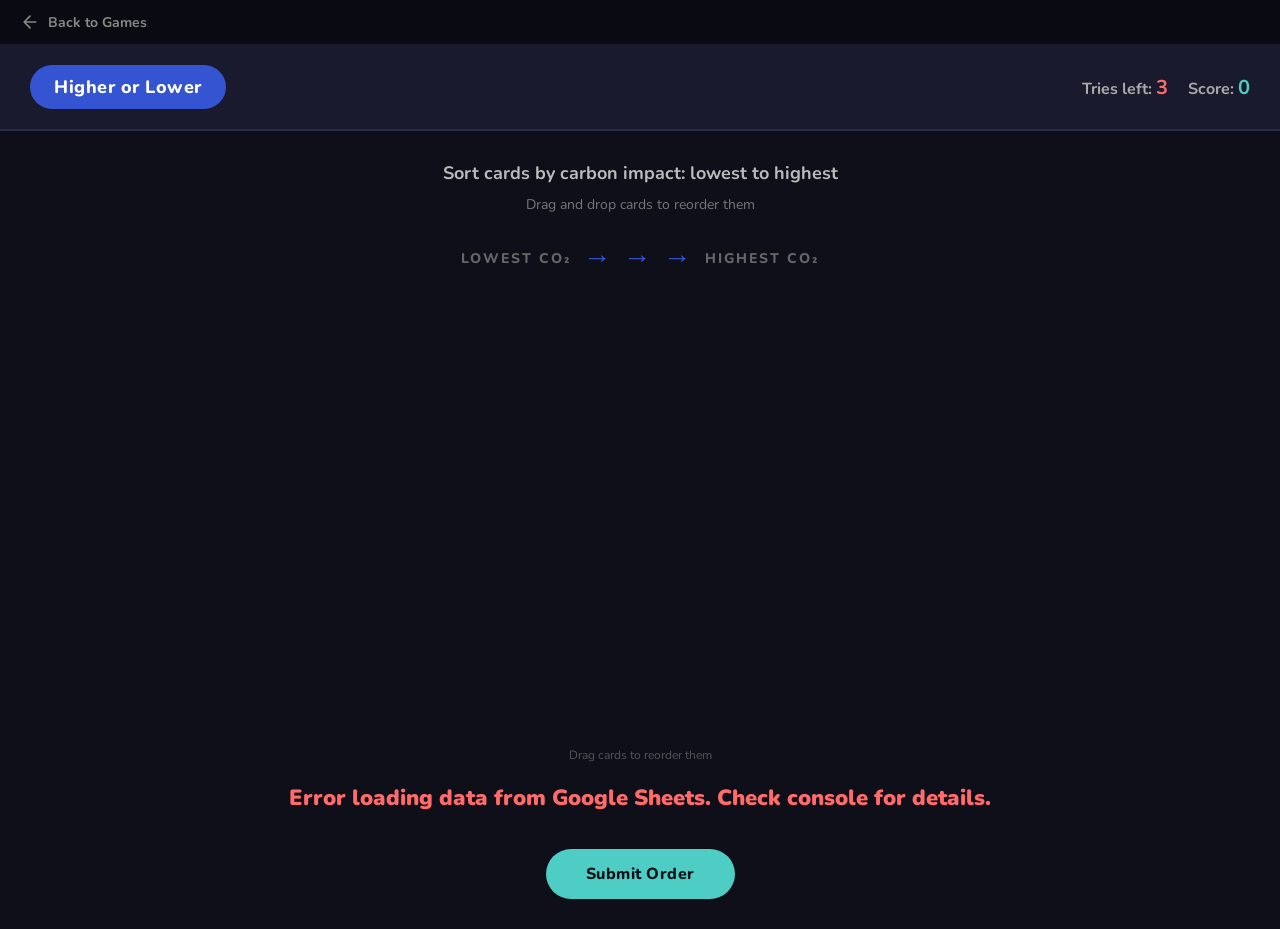
==== carbon-sort/index.html @ 0bd86bb2 "update" ====
<!DOCTYPE html>
<html lang="en">
<head>
  <meta charset="UTF-8">
  <meta name="viewport" content="width=device-width, initial-scale=1.0">
  <title>Carbon Footprint - Higher or Lower</title>
  <link rel="preconnect" href="https://fonts.googleapis.com">
  <link href="https://fonts.googleapis.com/css2?family=Nunito:wght@700;800;900&display=swap" rel="stylesheet">
  <style>
    * { margin: 0; padding: 0; box-sizing: border-box; }

    body {
      font-family: 'Nunito', sans-serif;
      background: #0f0f1a;
      color: #fff;
      min-height: 100vh;
      overflow-x: hidden;
    }

    /* Top navigation bar */
    .top-nav {
      display: flex;
      align-items: center;
      justify-content: space-between;
      padding: 12px 20px;
      background: #0a0a12;
      border-bottom: 1px solid #1a1a2e;
    }

    .back-link {
      display: flex;
      align-items: center;
      gap: 8px;
      color: #888;
      text-decoration: none;
      font-size: 14px;
      font-weight: 700;
      transition: color 0.2s;
    }

    .back-link:hover {
      color: #4ecdc4;
    }

    .back-link svg {
      width: 20px;
      height: 20px;
    }

    .header {
      display: flex;
      align-items: center;
      justify-content: space-between;
      padding: 20px 30px;
      background: #1a1a2e;
      border-bottom: 2px solid #2a2a4a;
    }

    .logo {
      display: inline-block;
      background: #3454d1;
      color: #fff;
      padding: 10px 24px;
      border-radius: 30px;
      font-weight: 800;
      font-size: 18px;
      letter-spacing: 0.5px;
    }

    .score-area {
      display: flex;
      align-items: center;
      gap: 20px;
    }

    .trails-left {
      font-size: 16px;
      font-weight: 700;
      color: #aaa;
    }

    .trails-left span {
      color: #ff6b6b;
      font-size: 20px;
    }

    .score {
      font-size: 16px;
      font-weight: 700;
      color: #aaa;
    }

    .score span {
      color: #4ecdc4;
      font-size: 20px;
    }

    .game-container {
      max-width: 100%;
      padding: 30px 20px;
    }

    .instruction {
      text-align: center;
      font-size: 18px;
      color: #bbb;
      margin-bottom: 10px;
      font-weight: 700;
    }

    .instruction-sub {
      text-align: center;
      font-size: 14px;
      color: #777;
      margin-bottom: 25px;
    }

    .arrow-bar {
      display: flex;
      align-items: center;
      justify-content: center;
      gap: 12px;
      margin-bottom: 20px;
      font-weight: 800;
      font-size: 14px;
      color: #666;
      letter-spacing: 2px;
    }

    .arrow-bar .arrow {
      font-size: 28px;
      color: #3454d1;
    }

    /* Card track */
    .card-track-wrapper {
      position: relative;
      width: 100%;
      overflow-x: auto;
      overflow-y: visible;
      padding-bottom: 20px;
      -webkit-overflow-scrolling: touch;
    }

    .card-track {
      display: flex;
      gap: 16px;
      padding: 10px 20px;
      min-width: min-content;
      min-height: 420px;
      align-items: flex-start;
      justify-content: center;
    }

    /* Card */
    .card {
      flex-shrink: 0;
      width: 220px;
      height: 380px;
      border-radius: 20px;
      cursor: grab;
      user-select: none;
      position: relative;
      transition: transform 0.2s, box-shadow 0.2s;
      display: flex;
      flex-direction: column;
      overflow: hidden;
    }

    .card:hover {
      transform: translateY(-6px);
      box-shadow: 0 12px 40px rgba(0,0,0,0.4);
    }

    .card.dragging {
      opacity: 0.5;
      transform: scale(0.95);
      cursor: grabbing;
    }

    .card.drag-over {
      transform: translateY(-6px) scale(1.02);
      box-shadow: 0 0 0 3px #fff, 0 12px 40px rgba(0,0,0,0.4);
    }

    .card.locked {
      cursor: default;
      opacity: 0.85;
    }

    .card.locked:hover {
      transform: none;
      box-shadow: 0 0 0 4px #4ecdc4, 0 8px 30px rgba(78,205,196,0.3);
    }

    .card-top {
      flex: 1;
      display: flex;
      flex-direction: column;
      align-items: center;
      justify-content: center;
      padding: 20px 16px;
      position: relative;
    }

    .card-emoji {
      font-size: 72px;
      margin-bottom: 12px;
      filter: drop-shadow(0 4px 8px rgba(0,0,0,0.2));
    }

    .card-title {
      font-size: 20px;
      font-weight: 900;
      text-align: center;
      line-height: 1.2;
      color: #fff;
      text-shadow: 0 2px 4px rgba(0,0,0,0.2);
    }

    .card-subtitle {
      font-size: 11px;
      font-weight: 700;
      text-align: center;
      color: rgba(255,255,255,0.75);
      margin-top: 6px;
      text-transform: uppercase;
      letter-spacing: 1px;
    }

    .card-bottom {
      background: rgba(0,0,0,0.15);
      padding: 12px 16px;
      text-align: center;
    }

    .card-impact {
      font-size: 14px;
      font-weight: 800;
      color: rgba(255,255,255,0.9);
      display: none;
    }

    .card-category {
      font-size: 10px;
      font-weight: 700;
      text-transform: uppercase;
      letter-spacing: 1.5px;
      color: rgba(255,255,255,0.5);
    }

    .card-number {
      position: absolute;
      top: 10px;
      left: 14px;
      font-size: 14px;
      font-weight: 900;
      color: rgba(255,255,255,0.4);
    }

    /* Card colors by category */
    .card-cat-digital { background: #e74c3c; }
    .card-cat-food { background: #27ae60; }
    .card-cat-food-beverage { background: #27ae60; }
    .card-cat-transport { background: #3454d1; }
    .card-cat-household { background: #9b59b6; }
    .card-cat-fashion { background: #e91e63; }
    .card-cat-sport { background: #00bcd4; }
    .card-cat-construction { background: #607d8b; }
    .card-cat-finance { background: #f39c12; }

    /* Result states */
    .card.correct {
      box-shadow: 0 0 0 4px #4ecdc4, 0 8px 30px rgba(78,205,196,0.3);
    }

    .card.correct::after {
      content: '\2713';
      position: absolute;
      top: 10px;
      right: 14px;
      font-size: 22px;
      color: #4ecdc4;
      font-weight: 900;
      z-index: 2;
    }

    .card.wrong {
      box-shadow: 0 0 0 4px #ff6b6b, 0 8px 30px rgba(255,107,107,0.3);
    }

    .card.wrong::after {
      content: '\2717';
      position: absolute;
      top: 10px;
      right: 14px;
      font-size: 22px;
      color: #ff6b6b;
      font-weight: 900;
      z-index: 2;
    }

    .card.revealed .card-impact {
      display: block;
    }

    /* Facts shown on card after final reveal */
    .card-facts {
      display: none;
      margin-top: 8px;
    }

    .card.final-reveal .card-facts {
      display: block;
    }

    .card-fact {
      font-size: 10px;
      font-weight: 700;
      color: rgba(255,255,255,0.8);
      line-height: 1.4;
      margin-top: 4px;
    }

    .card-fact-italic {
      font-style: italic;
      color: rgba(255,255,255,0.6);
    }

    .card.final-reveal {
      height: auto;
      min-height: 380px;
    }

    .card.final-reveal .card-bottom {
      padding: 12px 14px 16px;
    }

    /* Buttons */
    .button-area {
      display: flex;
      justify-content: center;
      gap: 16px;
      margin-top: 30px;
    }

    .btn {
      padding: 14px 40px;
      border: none;
      border-radius: 30px;
      font-family: 'Nunito', sans-serif;
      font-size: 16px;
      font-weight: 800;
      cursor: pointer;
      transition: transform 0.15s, box-shadow 0.15s;
      letter-spacing: 0.5px;
    }

    .btn:hover {
      transform: translateY(-2px);
      box-shadow: 0 6px 20px rgba(0,0,0,0.3);
    }

    .btn:active {
      transform: translateY(0);
    }

    .btn-submit {
      background: #4ecdc4;
      color: #0f0f1a;
    }

    .btn-new {
      background: #3454d1;
      color: #fff;
    }

    .btn-retry {
      background: #f39c12;
      color: #0f0f1a;
    }

    /* Results overlay */
    .result-message {
      text-align: center;
      margin-top: 20px;
      font-size: 22px;
      font-weight: 900;
      min-height: 36px;
    }

    .result-message.perfect { color: #4ecdc4; }
    .result-message.good { color: #f39c12; }
    .result-message.fail { color: #ff6b6b; }

    /* Touch hint */
    .touch-hint {
      text-align: center;
      color: #555;
      font-size: 12px;
      margin-top: 10px;
    }

    /* Responsive - Tablet */
    @media (max-width: 768px) {
      .card {
        width: 140px;
        height: 240px;
      }
      .card-emoji { font-size: 40px; margin-bottom: 8px; }
      .card-title { font-size: 13px; }
      .card-subtitle { font-size: 9px; }
      .card-top { padding: 12px 10px; }
      .card-bottom { padding: 8px 10px; }
      .card-impact { font-size: 12px; }
      .card-category { font-size: 8px; }
      .card-number { font-size: 12px; top: 6px; left: 10px; }
      .card-track { gap: 10px; padding: 10px 10px; min-height: 280px; }
      .header { padding: 14px 16px; }
      .logo { font-size: 14px; padding: 8px 18px; }
      .instruction { font-size: 16px; }
      .arrow-bar { font-size: 12px; gap: 8px; }
      .arrow-bar .arrow { font-size: 20px; }
      .game-container { padding: 20px 10px; }
      .card.final-reveal { min-height: 240px; }
      .card-fact { font-size: 9px; }
    }

    /* Responsive - Mobile */
    @media (max-width: 480px) {
      .top-nav { padding: 10px 12px; }
      .back-link { font-size: 12px; gap: 6px; }
      .back-link svg { width: 16px; height: 16px; }

      .header {
        padding: 10px 12px;
        flex-direction: column;
        gap: 10px;
      }
      .logo { font-size: 12px; padding: 6px 14px; }
      .score-area { gap: 16px; }
      .trails-left, .score { font-size: 13px; }
      .trails-left span, .score span { font-size: 16px; }

      .game-container { padding: 15px 8px; }
      .instruction { font-size: 14px; margin-bottom: 6px; }
      .instruction-sub { font-size: 12px; margin-bottom: 15px; }
      .arrow-bar { font-size: 10px; gap: 6px; margin-bottom: 12px; letter-spacing: 1px; }
      .arrow-bar .arrow { font-size: 16px; }

      .card-track-wrapper { padding-bottom: 10px; }
      .card-track {
        gap: 8px;
        padding: 8px 6px;
        min-height: 200px;
        justify-content: flex-start;
      }

      .card {
        width: calc((100vw - 68px) / 3); /* Show 3 cards with gaps */
        min-width: 95px;
        max-width: 110px;
        height: 180px;
        border-radius: 12px;
      }
      .card-emoji { font-size: 28px; margin-bottom: 6px; }
      .card-title { font-size: 11px; line-height: 1.1; }
      .card-subtitle { font-size: 8px; margin-top: 4px; letter-spacing: 0.5px; }
      .card-top { padding: 8px 6px; }
      .card-bottom { padding: 6px 6px; }
      .card-impact { font-size: 10px; }
      .card-category { font-size: 7px; letter-spacing: 1px; }
      .card-number { font-size: 10px; top: 4px; left: 6px; }

      .card.correct::after, .card.wrong::after {
        font-size: 16px;
        top: 4px;
        right: 6px;
      }

      .card.final-reveal {
        min-height: 180px;
        height: auto;
      }
      .card-fact { font-size: 8px; line-height: 1.3; }
      .card-facts { margin-top: 4px; }

      .touch-hint { font-size: 11px; margin-top: 8px; }
      .result-message { font-size: 16px; margin-top: 15px; }
      .button-area { margin-top: 20px; }
      .btn { padding: 12px 30px; font-size: 14px; }
    }

    /* Extra small phones */
    @media (max-width: 360px) {
      .card {
        width: calc((100vw - 56px) / 3);
        min-width: 85px;
        height: 165px;
      }
      .card-emoji { font-size: 24px; }
      .card-title { font-size: 10px; }
      .card-track { gap: 6px; padding: 6px 4px; min-height: 180px; }
    }
  </style>
</head>
<body>

  <!-- Top navigation -->
  <nav class="top-nav">
    <a href="https://www.the-uptake.com/games" class="back-link">
      <svg viewBox="0 0 24 24" fill="none" stroke="currentColor" stroke-width="2" stroke-linecap="round" stroke-linejoin="round">
        <path d="M19 12H5M12 19l-7-7 7-7"/>
      </svg>
      Back to Games
    </a>
  </nav>

  <div class="header">
    <div class="logo">Higher or Lower</div>
    <div class="score-area">
      <div class="trails-left">Tries left: <span id="trails">3</span></div>
      <div class="score">Score: <span id="totalScore">0</span></div>
    </div>
  </div>

  <div class="game-container" id="gameContainer">
    <div class="instruction">Sort cards by carbon impact: lowest to highest</div>
    <div class="instruction-sub" id="instrSub">Drag and drop cards to reorder them</div>

    <div class="arrow-bar">
      <span>LOWEST CO&#8322;</span>
      <span class="arrow">&rarr; &rarr; &rarr;</span>
      <span>HIGHEST CO&#8322;</span>
    </div>

    <div class="card-track-wrapper">
      <div class="card-track" id="cardTrack"></div>
    </div>

    <div class="touch-hint">Drag cards to reorder them</div>

    <div class="result-message" id="resultMessage"></div>

    <div class="button-area" id="buttonArea">
      <button class="btn btn-submit" onclick="submitAnswer()">Submit Order</button>
    </div>
  </div>


  <script>
    // ---- DATA (loaded from CSV) ----
    let allCards = [];

    // Parse CSV text into array of card objects
    function parseCSV(text) {
      const lines = text.trim().split('\n');
      const headers = lines[0].split(',');
      const cards = [];

      for (let i = 1; i < lines.length; i++) {
        const values = parseCSVLine(lines[i]);
        if (values.length >= 5) {
          cards.push({
            title: values[0] || '',
            sub: values[1] || '',
            category: values[2] || 'OTHER',
            impact: parseFloat(values[3]) || 0,
            emoji: values[4] || '📦',
            comparison: values[5] || '',
            comment: values[6] || ''
          });
        }
      }
      return cards;
    }

    // Handle CSV fields that might contain commas (basic parser)
    function parseCSVLine(line) {
      const result = [];
      let current = '';
      let inQuotes = false;

      for (let i = 0; i < line.length; i++) {
        const char = line[i];
        if (char === '"') {
          inQuotes = !inQuotes;
        } else if (char === ',' && !inQuotes) {
          result.push(current.trim());
          current = '';
        } else {
          current += char;
        }
      }
      result.push(current.trim());
      return result;
    }

    // Google Sheets published CSV URL
    const SHEETS_URL = 'https://docs.google.com/spreadsheets/d/1XNyZQAxnTbr8dHrqAqzfDQb8VobjUz_ucj0vCbGODZY/gviz/tq?tqx=out:csv';

    // Load cards from Google Sheets
    async function loadCards() {
      try {
        const response = await fetch(SHEETS_URL);
        const text = await response.text();
        allCards = parseGoogleCSV(text);
        console.log(`Loaded ${allCards.length} cards from Google Sheets`);
        if (allCards.length === 0) {
          throw new Error('No valid cards found');
        }
        startRound();
      } catch (err) {
        console.error('Failed to load from Google Sheets:', err);
        document.getElementById('resultMessage').textContent = 'Error loading data from Google Sheets. Check console for details.';
        document.getElementById('resultMessage').className = 'result-message fail';
      }
    }

    // Parse Google Sheets CSV (columns: A=Description, B=Sub, C=Category, D=Impact, E=Comparison, F=Comment)
    function parseGoogleCSV(text) {
      const lines = text.trim().split('\n');
      const cards = [];

      // Skip header row (index 0)
      for (let i = 1; i < lines.length; i++) {
        const values = parseCSVLine(lines[i]);
        // Column mapping from your spreadsheet:
        // A (0) = Description (title)
        // B (1) = Sub-Description
        // C (2) = Category
        // D (3) = Impact (kg CO2-e)
        // E (4) = Household Comparison
        // F (5) = Comments
        const impactStr = cleanQuotes(values[3] || '').replace(/,/g, ''); // Remove thousand separators
        const impact = parseFloat(impactStr);
        if (values[0] && !isNaN(impact)) {
          cards.push({
            title: cleanQuotes(values[0]),
            sub: cleanQuotes(values[1] || ''),
            category: cleanQuotes(values[2] || 'OTHER'),
            impact: impact,
            emoji: getCategoryEmoji(cleanQuotes(values[2] || ''), cleanQuotes(values[0])),
            comparison: cleanQuotes(values[4] || ''),
            comment: cleanQuotes(values[5] || '')
          });
        }
      }
      return cards;
    }

    function cleanQuotes(str) {
      return str.replace(/^"|"$/g, '').replace(/""/g, '"').trim();
    }

    // Auto-assign emoji based on category and title keywords
    function getCategoryEmoji(category, title) {
      const cat = category.toUpperCase();
      const t = title.toLowerCase();

      // Specific matches first
      if (t.includes('email')) return '📧';
      if (t.includes('stream')) return '📺';
      if (t.includes('banana')) return '🍌';
      if (t.includes('potato')) return '🥔';
      if (t.includes('washing') || t.includes('laundry')) return '👕';
      if (t.includes('pizza')) return '🍕';
      if (t.includes('shower')) return '🚿';
      if (t.includes('burger') || t.includes('cheeseburger')) return '🍔';
      if (t.includes('train')) return '🚆';
      if (t.includes('coffee')) return '☕';
      if (t.includes('car') && t.includes('driv')) return '🚗';
      if (t.includes('lamb')) return '🐑';
      if (t.includes('shoe')) return '👞';
      if (t.includes('beef') || t.includes('steak')) return '🥩';
      if (t.includes('smartphone') || t.includes('phone')) return '📱';
      if (t.includes('bicycle') || t.includes('bike')) return '🚲';
      if (t.includes('olympic')) return '🏅';
      if (t.includes('laptop')) return '💻';
      if (t.includes('flight') || t.includes('fly')) return '✈️';
      if (t.includes('digital') && t.includes('year')) return '🌐';
      if (t.includes('dog') || t.includes('pet')) return '🐕';
      if (t.includes('cement') || t.includes('concrete')) return '🏗️';
      if (t.includes('food waste') || t.includes('waste')) return '🗑️';
      if (t.includes('bank')) return '🏦';
      if (t.includes('range rover') || t.includes('suv')) return '🏎️';
      if (t.includes('car') && (t.includes('new') || t.includes('manufactur'))) return '🚙';

      // Category fallbacks
      if (cat.includes('DIGITAL')) return '💻';
      if (cat.includes('FOOD')) return '🍽️';
      if (cat.includes('TRANSPORT')) return '🚗';
      if (cat.includes('HOUSEHOLD')) return '🏠';
      if (cat.includes('FASHION')) return '👗';
      if (cat.includes('SPORT')) return '⚽';
      if (cat.includes('CONSTRUCTION')) return '🏗️';
      if (cat.includes('FINANCE')) return '💰';

      return '📦';
    }

    const CARDS_PER_ROUND = 6;
    const MAX_TRIES = 3;

    // ---- SCORING CONSTANTS ----
    const BASE_POINTS_PER_CARD = 100; // Points per correct card
    const ATTEMPT_MULTIPLIERS = [3, 2, 1]; // Multiplier based on which attempt (1st=3x, 2nd=2x, 3rd=1x)
    const TIME_BONUS_MAX = 500; // Max time bonus per round
    const TIME_BONUS_THRESHOLD = 30; // Seconds within which you get max bonus (decreases after)

    // ---- STATE ----
    let currentCards = [];
    let triesLeft = MAX_TRIES;
    let roundNumber = 1;
    let canDrag = true;
    let isChecked = false; // whether the current attempt result is being shown
    let lockedPositions = new Set(); // indices that are correct and locked
    let draggedIdx = null;
    let showingFinal = false;
    let totalScore = 0;
    let roundStartTime = null; // Timer for the round
    let attemptStartTime = null; // Timer for each attempt

    // ---- INIT ----
    function startRound() {
      canDrag = true;
      isChecked = false;
      showingFinal = false;
      triesLeft = MAX_TRIES;
      lockedPositions = new Set();

      // Pick 6 random cards
      const shuffled = [...allCards].sort(() => Math.random() - 0.5);
      currentCards = shuffled.slice(0, CARDS_PER_ROUND);
      // Shuffle play order
      currentCards.sort(() => Math.random() - 0.5);

      // Start timers
      roundStartTime = Date.now();
      attemptStartTime = Date.now();

      renderCards();
      updateUI();

      document.getElementById('resultMessage').textContent = '';
      document.getElementById('resultMessage').className = 'result-message';
      document.getElementById('buttonArea').innerHTML =
        '<button class="btn btn-submit" onclick="submitAnswer()">Submit Order</button>';
      document.getElementById('gameContainer').style.display = '';
      document.getElementById('instrSub').textContent = 'Drag and drop cards to reorder them';
    }

    function updateUI() {
      document.getElementById('trails').textContent = triesLeft;
      document.getElementById('totalScore').textContent = totalScore.toLocaleString();
    }

    // Calculate score based on correct cards, attempt number, and time taken
    function calculateScore(correctCount, attemptNumber, timeSeconds) {
      // Base score: points per correct card
      const baseScore = correctCount * BASE_POINTS_PER_CARD;

      // Attempt multiplier: first attempt = 3x, second = 2x, third = 1x
      const attemptMultiplier = ATTEMPT_MULTIPLIERS[attemptNumber - 1] || 1;

      // Time bonus: faster = more points (max 500, decreases after 30 seconds)
      let timeBonus = 0;
      if (timeSeconds <= TIME_BONUS_THRESHOLD) {
        timeBonus = TIME_BONUS_MAX;
      } else {
        // Decrease by 10 points per second after threshold, min 0
        timeBonus = Math.max(0, TIME_BONUS_MAX - ((timeSeconds - TIME_BONUS_THRESHOLD) * 10));
      }

      const totalPoints = Math.round((baseScore * attemptMultiplier) + timeBonus);
      return { baseScore, attemptMultiplier, timeBonus, totalPoints };
    }

    function renderCards() {
      const track = document.getElementById('cardTrack');
      track.innerHTML = '';
      const sorted = [...currentCards].sort((a, b) => a.impact - b.impact);

      currentCards.forEach((card, idx) => {
        const el = document.createElement('div');
        const isLocked = lockedPositions.has(idx);
        const catClass = 'card-cat-' + card.category.toLowerCase().replace(/ & /g, '-');
        el.className = `card ${catClass}`;
        if (isLocked) {
          el.classList.add('locked', 'correct', 'revealed');
        }
        if (showingFinal) {
          el.classList.add('final-reveal', 'revealed');
        }
        el.draggable = !isLocked && !showingFinal;
        el.dataset.idx = idx;

        let factsHTML = '';
        if (card.comparison || card.comment) {
          let lines = '';
          if (card.comparison) lines += `<div class="card-fact">${card.comparison}</div>`;
          if (card.comment) lines += `<div class="card-fact card-fact-italic">${card.comment}</div>`;
          factsHTML = `<div class="card-facts">${lines}</div>`;
        }

        el.innerHTML = `
          <div class="card-number">#${idx + 1}</div>
          <div class="card-top">
            <div class="card-emoji">${card.emoji}</div>
            <div class="card-title">${card.title}</div>
            <div class="card-subtitle">${card.sub}</div>
          </div>
          <div class="card-bottom">
            <div class="card-impact">${formatImpact(card.impact)} kg CO\u2082</div>
            <div class="card-category">${card.category}</div>
            ${factsHTML}
          </div>
        `;

        if (!isLocked) {
          // Drag events
          el.addEventListener('dragstart', onDragStart);
          el.addEventListener('dragend', onDragEnd);
          el.addEventListener('dragover', onDragOver);
          el.addEventListener('dragenter', onDragEnter);
          el.addEventListener('dragleave', onDragLeave);
          el.addEventListener('drop', onDrop);

          // Touch events
          el.addEventListener('touchstart', onTouchStart, { passive: false });
          el.addEventListener('touchmove', onTouchMove, { passive: false });
          el.addEventListener('touchend', onTouchEnd);
        }

        track.appendChild(el);
      });
    }

    function formatImpact(val) {
      if (val < 1) return val.toString();
      if (val >= 1000) return val.toLocaleString();
      return val.toString();
    }

    // ---- DRAG & DROP (desktop) ----
    function onDragStart(e) {
      if (!canDrag) return e.preventDefault();
      const idx = +e.currentTarget.dataset.idx;
      if (lockedPositions.has(idx)) return e.preventDefault();
      draggedIdx = idx;
      e.currentTarget.classList.add('dragging');
      e.dataTransfer.effectAllowed = 'move';
    }

    function onDragEnd(e) {
      e.currentTarget.classList.remove('dragging');
      document.querySelectorAll('.card').forEach(c => c.classList.remove('drag-over'));
      draggedIdx = null;
    }

    function onDragOver(e) {
      e.preventDefault();
      e.dataTransfer.dropEffect = 'move';
    }

    function onDragEnter(e) {
      e.preventDefault();
      const target = e.currentTarget;
      const targetIdx = +target.dataset.idx;
      if (lockedPositions.has(targetIdx)) return;
      if (targetIdx !== draggedIdx) {
        target.classList.add('drag-over');
      }
    }

    function onDragLeave(e) {
      e.currentTarget.classList.remove('drag-over');
    }

    function onDrop(e) {
      e.preventDefault();
      const targetIdx = +e.currentTarget.dataset.idx;
      e.currentTarget.classList.remove('drag-over');
      if (lockedPositions.has(targetIdx)) return;
      if (draggedIdx !== null && draggedIdx !== targetIdx) {
        const item = currentCards.splice(draggedIdx, 1)[0];
        currentCards.splice(targetIdx, 0, item);
        // Recalculate locked positions after swap
        recalcLockedPositions();
        renderCards();
      }
    }

    // ---- TOUCH DRAG (mobile) ----
    let touchCard = null;
    let touchClone = null;
    let touchIdx = null;

    function onTouchStart(e) {
      if (!canDrag) return;
      const idx = +e.currentTarget.dataset.idx;
      if (lockedPositions.has(idx)) return;
      const touch = e.touches[0];
      touchIdx = idx;
      touchCard = e.currentTarget;

      touchClone = touchCard.cloneNode(true);
      touchClone.style.position = 'fixed';
      touchClone.style.zIndex = '9999';
      touchClone.style.width = touchCard.offsetWidth + 'px';
      touchClone.style.height = touchCard.offsetHeight + 'px';
      touchClone.style.pointerEvents = 'none';
      touchClone.style.opacity = '0.85';
      touchClone.style.transform = 'rotate(3deg) scale(1.05)';
      touchClone.style.boxShadow = '0 20px 60px rgba(0,0,0,0.5)';
      touchClone.style.left = (touch.clientX - touchCard.offsetWidth / 2) + 'px';
      touchClone.style.top = (touch.clientY - touchCard.offsetHeight / 2) + 'px';
      document.body.appendChild(touchClone);

      touchCard.style.opacity = '0.3';
      e.preventDefault();
    }

    function onTouchMove(e) {
      if (!touchClone) return;
      e.preventDefault();
      const touch = e.touches[0];
      touchClone.style.left = (touch.clientX - touchCard.offsetWidth / 2) + 'px';
      touchClone.style.top = (touch.clientY - touchCard.offsetHeight / 2) + 'px';

      document.querySelectorAll('.card').forEach(c => c.classList.remove('drag-over'));
      const elBelow = document.elementFromPoint(touch.clientX, touch.clientY);
      if (elBelow) {
        const cardBelow = elBelow.closest('.card');
        if (cardBelow && cardBelow !== touchCard) {
          const belowIdx = +cardBelow.dataset.idx;
          if (!lockedPositions.has(belowIdx)) {
            cardBelow.classList.add('drag-over');
          }
        }
      }
    }

    function onTouchEnd(e) {
      if (!touchClone) return;
      document.querySelectorAll('.card').forEach(c => c.classList.remove('drag-over'));

      const touch = e.changedTouches[0];
      touchClone.style.display = 'none';
      const elBelow = document.elementFromPoint(touch.clientX, touch.clientY);
      touchClone.style.display = '';

      if (elBelow) {
        const cardBelow = elBelow.closest('.card');
        if (cardBelow && cardBelow !== touchCard) {
          const targetIdx = +cardBelow.dataset.idx;
          if (!lockedPositions.has(targetIdx) && touchIdx !== null && touchIdx !== targetIdx) {
            const item = currentCards.splice(touchIdx, 1)[0];
            currentCards.splice(targetIdx, 0, item);
            recalcLockedPositions();
            renderCards();
          }
        }
      }

      if (touchCard) touchCard.style.opacity = '1';
      if (touchClone && touchClone.parentNode) {
        touchClone.parentNode.removeChild(touchClone);
      }
      touchCard = null;
      touchClone = null;
      touchIdx = null;
    }

    // Recalculate which positions are locked (only keeps previously locked ones that are still correct)
    function recalcLockedPositions() {
      const sorted = [...currentCards].sort((a, b) => a.impact - b.impact);
      const newLocked = new Set();
      for (const pos of lockedPositions) {
        if (currentCards[pos] === sorted[pos]) {
          newLocked.add(pos);
        }
      }
      lockedPositions = newLocked;
    }

    // ---- SUBMIT ----
    function submitAnswer() {
      canDrag = false;
      isChecked = true;
      const sorted = [...currentCards].sort((a, b) => a.impact - b.impact);
      let correctCount = 0;
      let newCorrectCount = 0; // Cards that became correct this attempt

      const cards = document.querySelectorAll('.card');
      cards.forEach((el, idx) => {
        if (lockedPositions.has(idx)) {
          // Already locked from previous try
          correctCount++;
          return;
        }
        if (currentCards[idx] === sorted[idx]) {
          el.classList.add('correct', 'revealed');
          correctCount++;
          newCorrectCount++;
          lockedPositions.add(idx);
        } else {
          el.classList.add('wrong');
        }
      });

      // Calculate time for this attempt
      const attemptTime = Math.round((Date.now() - attemptStartTime) / 1000);
      const attemptNumber = MAX_TRIES - triesLeft; // 1, 2, or 3

      triesLeft--;

      const msg = document.getElementById('resultMessage');
      const allCorrect = correctCount === CARDS_PER_ROUND;

      if (allCorrect) {
        // Calculate final round score
        const totalTime = Math.round((Date.now() - roundStartTime) / 1000);
        const scoreData = calculateScore(CARDS_PER_ROUND, attemptNumber, totalTime);
        totalScore += scoreData.totalPoints;
        updateUI();

        msg.innerHTML = `🎉 Perfect! +${scoreData.totalPoints.toLocaleString()} points<br><small style="color:#888">(${attemptNumber}${getOrdinal(attemptNumber)} attempt · ${totalTime}s · ${scoreData.attemptMultiplier}x multiplier)</small>`;
        msg.className = 'result-message perfect';
        showFinalResult();
      } else if (triesLeft > 0) {
        updateUI();
        msg.textContent = `${correctCount}/${CARDS_PER_ROUND} correct \u2014 ${triesLeft} ${triesLeft === 1 ? 'try' : 'tries'} left. Rearrange and try again!`;
        msg.className = 'result-message ' + (correctCount >= 4 ? 'good' : 'fail');
        document.getElementById('buttonArea').innerHTML =
          '<button class="btn btn-retry" onclick="retryAttempt()">Try Again</button>';
      } else {
        // No tries left - calculate partial score
        const totalTime = Math.round((Date.now() - roundStartTime) / 1000);
        const scoreData = calculateScore(correctCount, MAX_TRIES, totalTime);
        totalScore += scoreData.totalPoints;
        updateUI();

        msg.innerHTML = `${correctCount}/${CARDS_PER_ROUND} correct. +${scoreData.totalPoints.toLocaleString()} points<br><small style="color:#888">(${totalTime}s · 1x multiplier)</small>`;
        msg.className = 'result-message fail';
        showFinalResult();
      }
    }

    // Helper for ordinal suffix (1st, 2nd, 3rd)
    function getOrdinal(n) {
      if (n === 1) return 'st';
      if (n === 2) return 'nd';
      if (n === 3) return 'rd';
      return 'th';
    }

    function retryAttempt() {
      isChecked = false;
      canDrag = true;

      // Reset attempt timer (but not round timer)
      attemptStartTime = Date.now();

      // Clear wrong states but keep correct/locked
      document.getElementById('resultMessage').textContent = '';
      document.getElementById('resultMessage').className = 'result-message';
      document.getElementById('instrSub').textContent = 'Move the wrong cards and try again!';
      document.getElementById('buttonArea').innerHTML =
        '<button class="btn btn-submit" onclick="submitAnswer()">Submit Order</button>';

      renderCards();
    }

    function showFinalResult() {
      showingFinal = true;
      // Reorder cards into the correct order and re-render
      currentCards.sort((a, b) => a.impact - b.impact);
      renderCards();

      document.getElementById('buttonArea').innerHTML =
        '<button class="btn btn-new" onclick="newRound()">New Round</button>';
    }

    function newRound() {
      roundNumber++;
      startRound();
      window.scrollTo({ top: 0, behavior: 'smooth' });
    }

    // ---- START ----
    loadCards();
  </script>
</body>
</html>
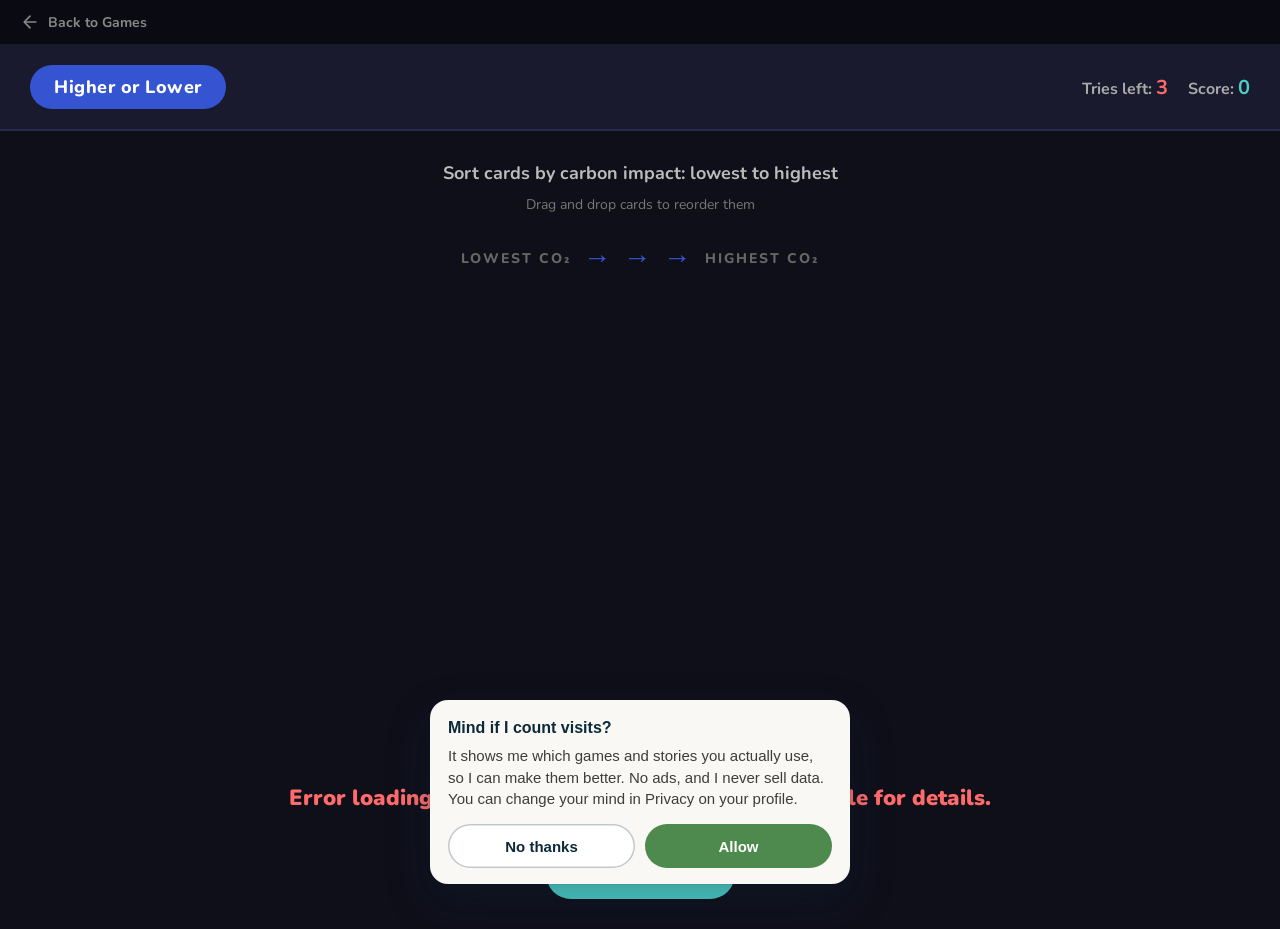
==== commit 180606fe: "ok" ====
--- a/carbon-sort/index.html
+++ b/carbon-sort/index.html
@@ -4,6 +4,7 @@
   <meta charset="UTF-8">
   <meta name="viewport" content="width=device-width, initial-scale=1.0">
   <title>Carbon Footprint - Higher or Lower</title>
+<script src="../analytics.js" data-voice="envie"></script>
   <link rel="preconnect" href="https://fonts.googleapis.com">
   <link href="https://fonts.googleapis.com/css2?family=Nunito:wght@700;800;900&display=swap" rel="stylesheet">
   <style>
@@ -508,7 +509,7 @@
 
   <!-- Top navigation -->
   <nav class="top-nav">
-    <a href="https://www.the-uptake.com/games" class="back-link">
+    <a href="../index.html" class="back-link">
       <svg viewBox="0 0 24 24" fill="none" stroke="currentColor" stroke-width="2" stroke-linecap="round" stroke-linejoin="round">
         <path d="M19 12H5M12 19l-7-7 7-7"/>
       </svg>
